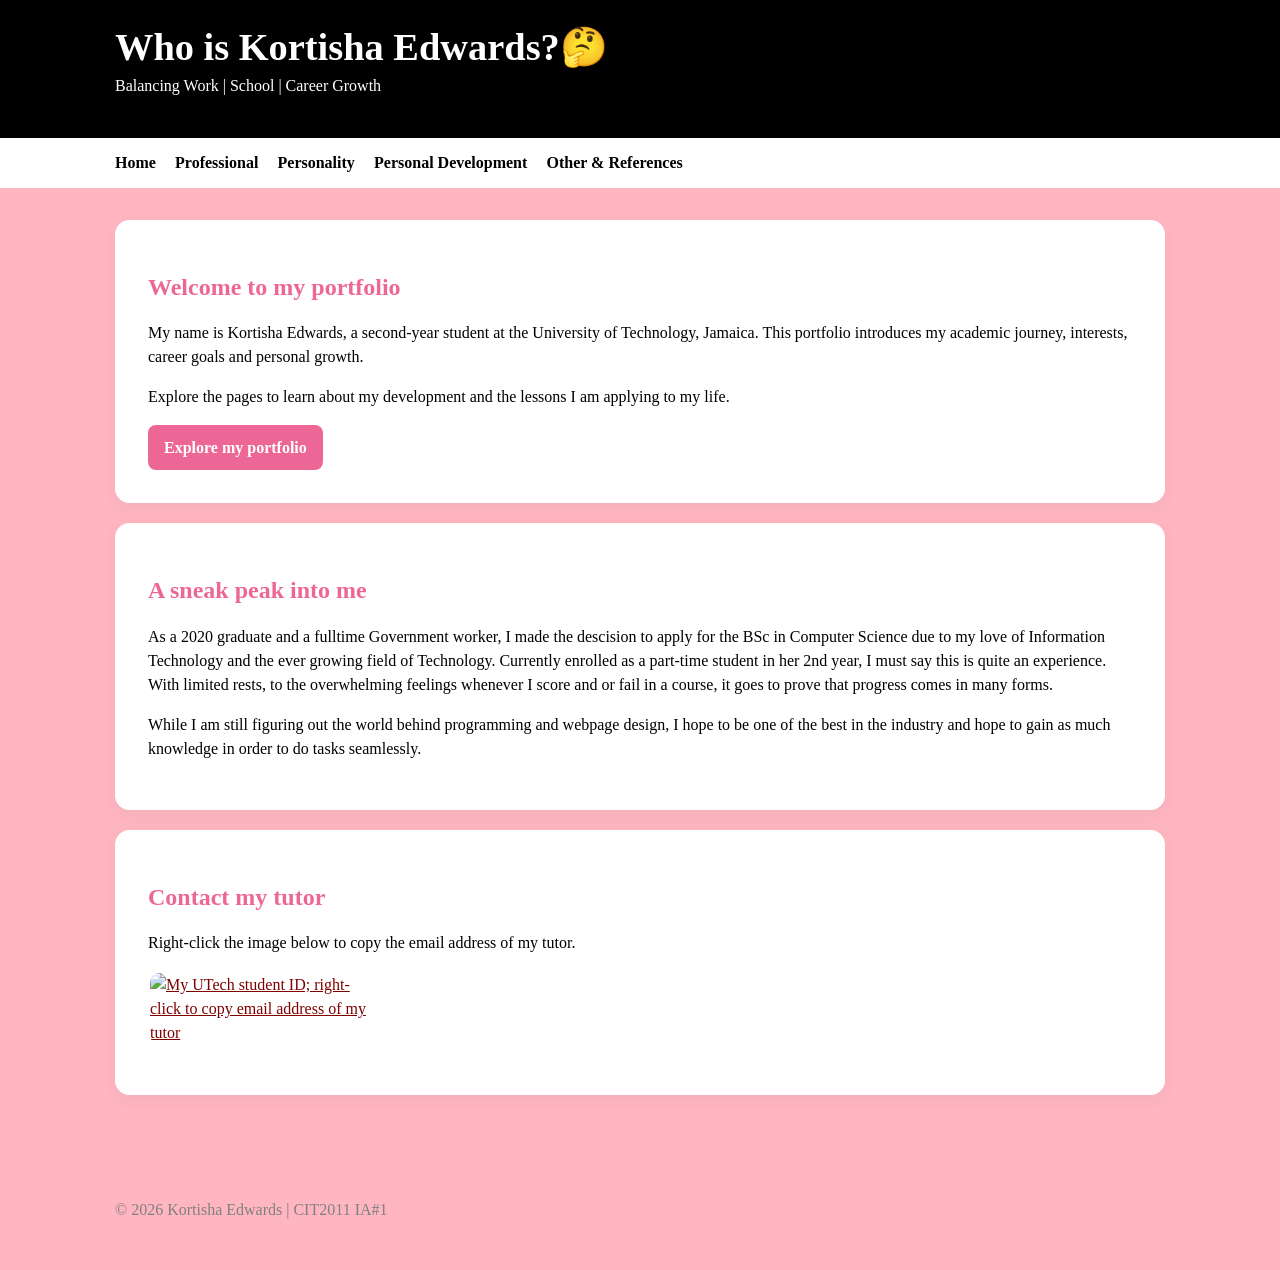
==== index.html @ 1bd699ad "Add files via upload" ====
<!doctype html>
<html lang="en">
<head>
  <meta charset="utf-8">
  <meta name="viewport" content="width=device-width, initial-scale=1">
  <meta name="description" content="My student portfolio at UTech Jamaica.">
  <title>Home | My Portfolio</title>
  <link rel="stylesheet" href="../style.css">
</head>
<body>
  <header>
    <div class="header-inner">
      <h1 class="site-title">Who is Kortisha Edwards?🤔</h1>
      <p class="tagline">Balancing Work | School | Career Growth </p>
    </div>
  </header>

  <nav aria-label="Main navigation">
    <ul>
      <li><a href="index.html">Home</a></li>
      <li><a href="professional.html">Professional</a></li>
      <li><a href="personality.html">Personality</a></li>
      <li><a href="personal-development.html">Personal Development</a></li>
      <li><a href="other.html">Other & References</a></li>
    </ul>
  </nav>

  <main>
    <section class="hero">
      <h2>Welcome to my portfolio</h2>
      <p>
        My name is Kortisha Edwards, a second-year student at the
        University of Technology, Jamaica. This portfolio introduces
        my academic journey, interests, career goals and personal growth.
        </p>
      <p>
        Explore the pages to learn about my development and the lessons 
        I am applying to my life.
        </p>
      <a class="button-link" href="professional.html">Explore my portfolio</a>
    </section>

    <section class="panel">
      <h2>A sneak peak into me</h2>
      <p>
        As a 2020 graduate and a fulltime Government worker, I made the 
        descision to apply for the BSc in Computer Science due to my love 
        of Information Technology and the ever growing field of Technology. 
        Currently enrolled as a part-time student in her 2nd year, I must 
        say this is quite an experience. With limited rests, to the 
        overwhelming feelings whenever I score and or fail in a course, 
        it goes to prove that progress comes in many forms.
        </p> 
      <p>
        While I am still figuring out the world behind programming and webpage
        design, I hope to be one of the best in the industry and hope to gain 
        as much knowledge in order to do tasks seamlessly.
        </p>
    </section>

    <section class="panel">
      <h2>Contact my tutor</h2>
      <p>Right-click the image below to copy the email address of my tutor.</p>
      <a href="mailto:sbadhika.utech@gmail.com?subject=CIT2011%20IA1%20Portfolio%20Website">
        <img
          class="profile-id"
          src="../Assets/2504339.jpg"
          alt="My UTech student ID; right-click to copy email address of my tutor">
      </a>
      <p class="small-note">
      </p>
    </section>
  </main>

  <footer>
    <p>&copy; 2026 Kortisha Edwards | CIT2011 IA#1</p>
  </footer>
</body>
</html>
---- style.css ----
:root {
  --ink: black;
  --paper: lightpink;
  --accent: rgb(237, 103, 150);
  --accent-light: white;
  --card: white;
  --muted: grey;
  --font-main: "Times New Roman", sans-serif;
  --page-width: 1050px;
}

* {
  box-sizing: border-box;
}

body {
  margin: 0;
  background: var(--paper);
  color: var(--ink);
  font-family: var(--font-main);
  line-height: 1.5;
}

header {
  background: var(--ink);
  color: white;
  padding: 1.5rem 1rem;
}

.header-inner,
main,
footer {
  width: min(100% - 2rem, var(--page-width));
  margin-inline: auto;
}

.site-title {
  margin: 0;
  font-size: clamp(1.6rem, 4vw, 2.4rem);
}

.tagline {
  margin-top: 0.25rem;
  color: var(--accent-light);
}

nav {
  background: var(--accent-light);
}

nav ul {
  width: min(100% - 2rem, var(--page-width));
  margin: 0 auto;
  padding: 0.8rem 0;
  list-style: none;
  display: flex;
  flex-wrap: wrap;
  gap: 0.5rem 1.2rem;
}

nav a {
  color: var(--ink);
  font-weight: 700;
  text-decoration: none;
}

nav a:hover,
nav a:focus {
  text-decoration: underline;
}

main {
  padding: 2rem 0 3rem;
  min-height: 65vh;
}

.hero,
.panel,
.project-card {
  background: var(--card);
  border: 1px solid white;
  border-radius: 14px;
  padding: clamp(1rem, 3vw, 2rem);
  margin-bottom: 1.25rem;
  box-shadow: 0 5px 18px rgb(32 39 53 / 5%);
}

h1,
h2,
h3 {
  line-height: 1.2;
}

h2 {
  color: var(--accent);
}

a {
  color: maroon;
}

a:focus-visible {
  outline: 3px solid lightcoral;
  outline-offset: 3px;
}

.button-link {
  display: inline-block;
  padding: 0.65rem 1rem;
  border-radius: 8px;
  background: var(--accent);
  color: white;
  text-decoration: none;
  font-weight: 700;
}

.button-link:hover {
  background: maroon;
}

.grid {
  display: grid;
  grid-template-columns: repeat(2, minmax(0, 1fr));
  gap: 1rem;
}

.profile-id {
  max-width: 220px;
  width: 100%;
  height: auto;
  border-radius: 12px;
  border: 2px solid var(--accent-light);
}

.small-note {
  color: var(--muted);
  font-size: 0.92rem;
}

footer {
  padding: 1.2rem 0 2rem;
  color: var(--muted);
}

@media (max-width: 600px) {
  nav ul {
    flex-direction: column;
    gap: 0.45rem;
  }

  .grid {
    grid-template-columns: 1fr;
  }

  main {
    padding-top: 1rem;
  }
}
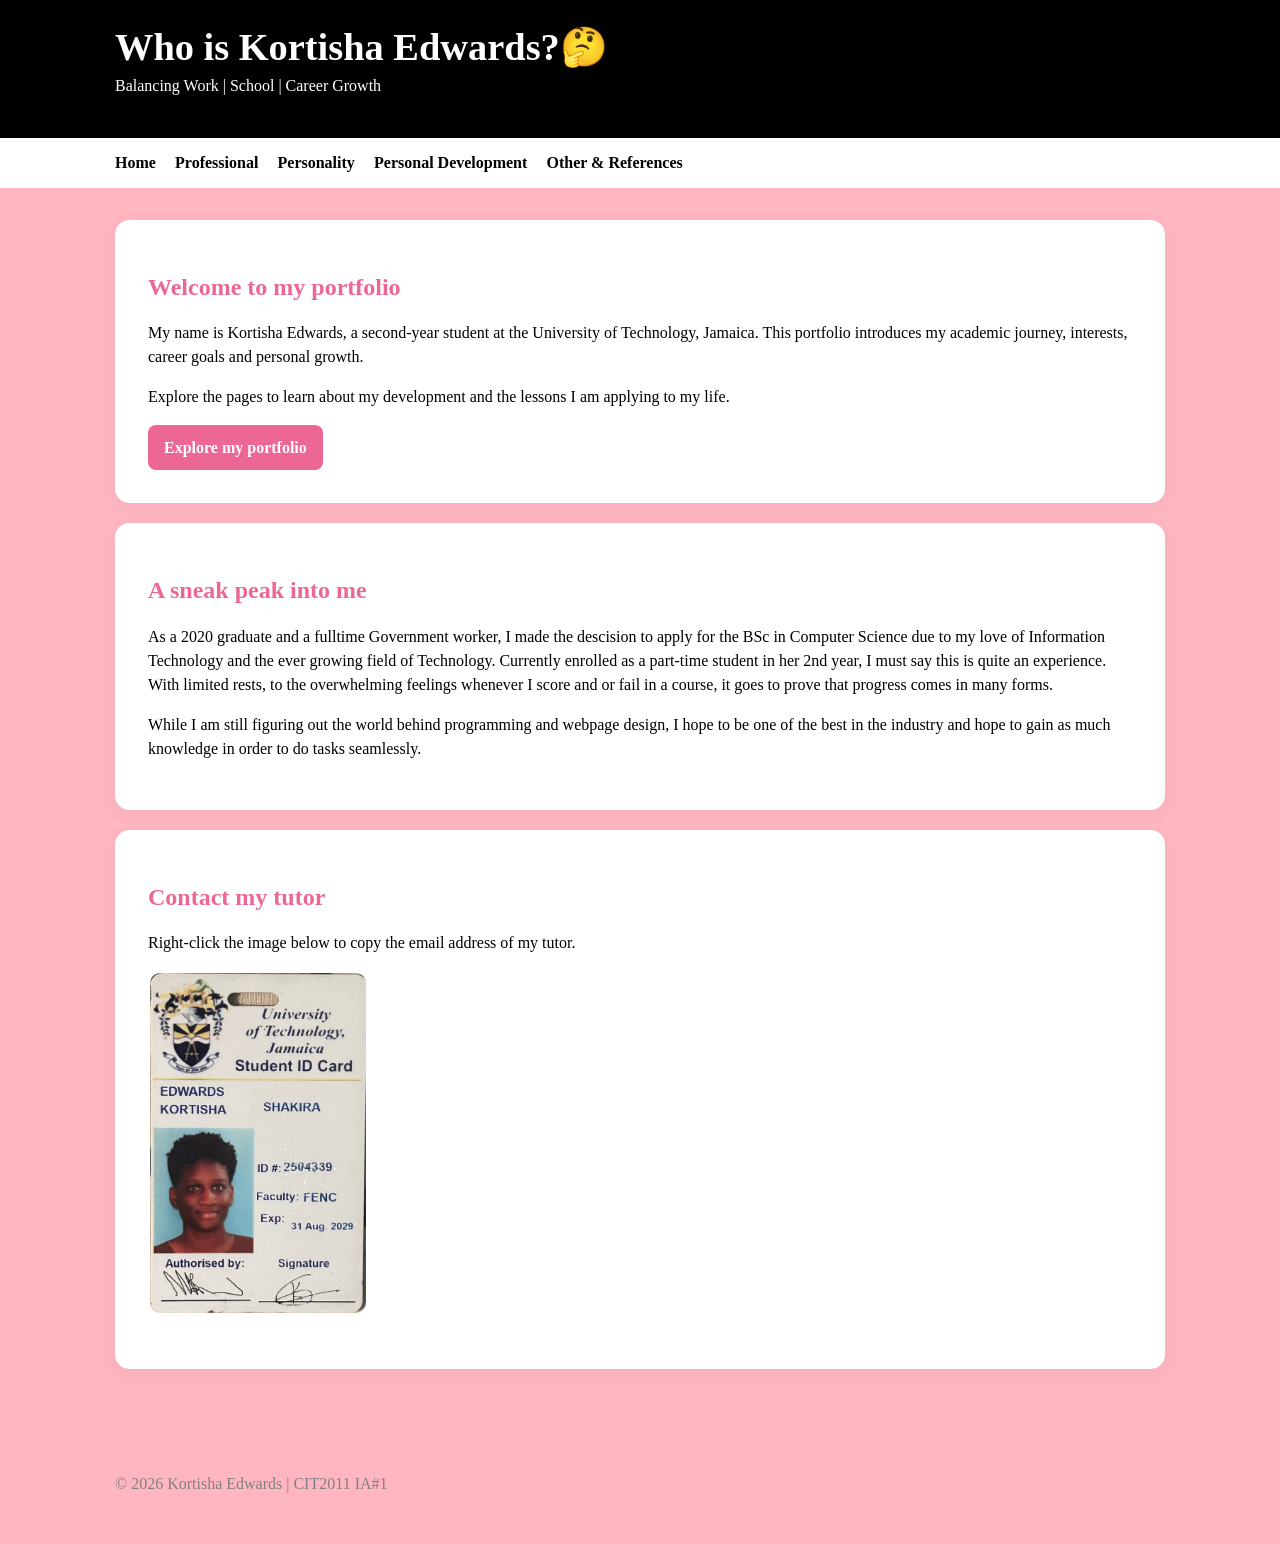
==== commit 9d7a18c2: "Revise index.html for improved content and layout Updated the HTML structure and content of the port" ====
--- a/index.html
+++ b/index.html
@@ -6,7 +6,7 @@
   <meta name="viewport" content="width=device-width, initial-scale=1">
   <meta name="description" content="My student portfolio at UTech Jamaica.">
   <title>Home | My Portfolio</title>
-  <link rel="stylesheet" href="../style.css">
+  <link rel="stylesheet" href="style.css">
 </head>
 <body>
   <header>
@@ -65,7 +65,7 @@
       <a href="mailto:sbadhika.utech@gmail.com?subject=CIT2011%20IA1%20Portfolio%20Website">
         <img
           class="profile-id"
-          src="../Assets/2504339.jpg"
+          src="2504339.jpg"
           alt="My UTech student ID; right-click to copy email address of my tutor">
       </a>
       <p class="small-note">
